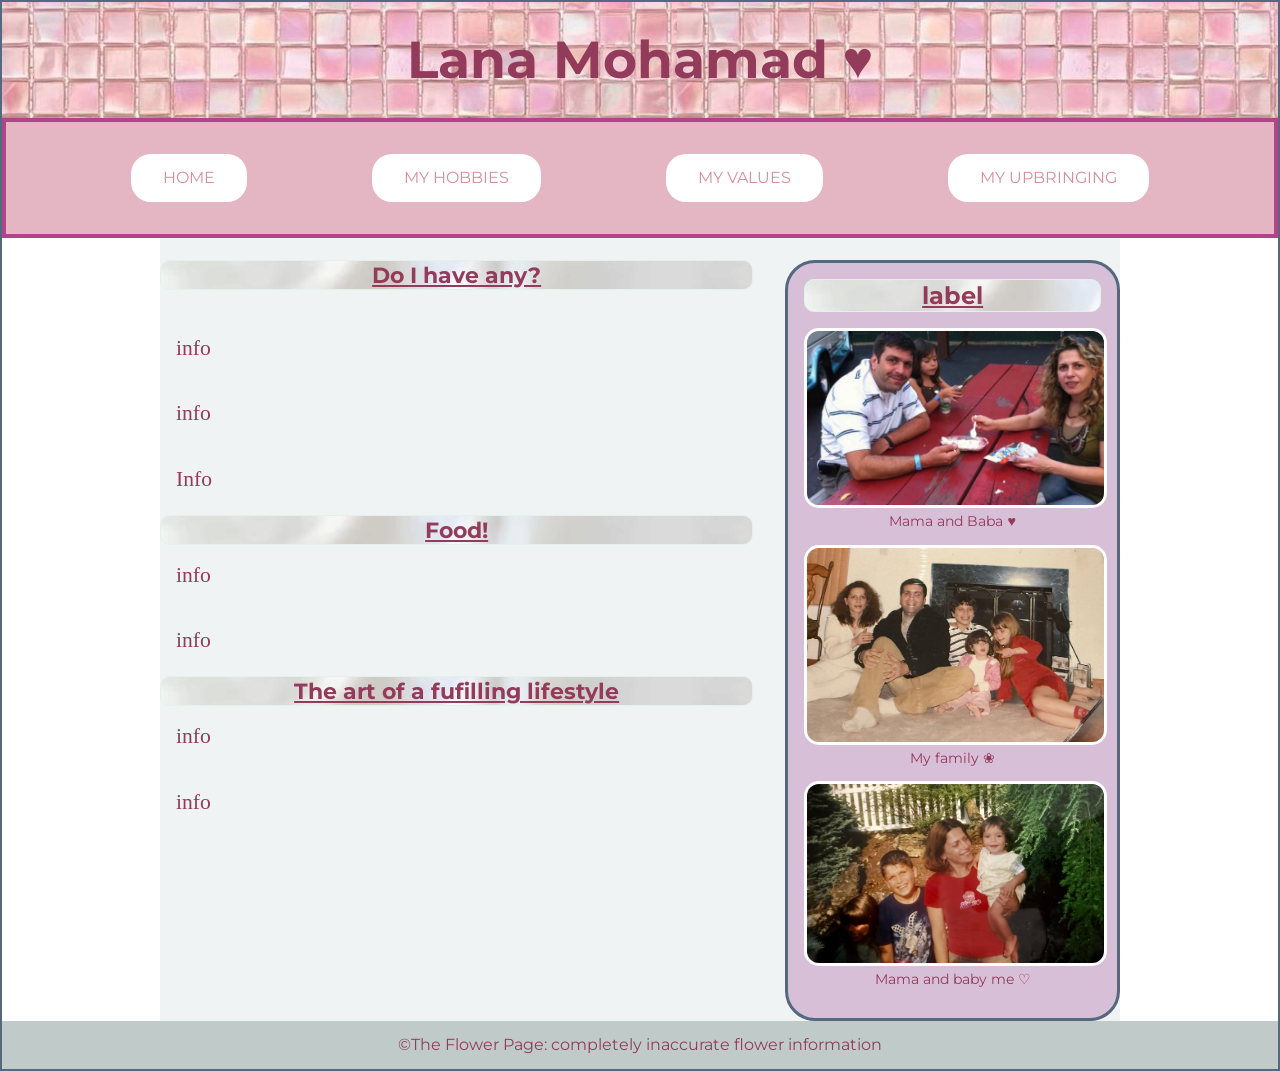
==== myhobbies.html @ 33e52f0c "pages and info for pages" ====
<!DOCTYPE html>
<html lang="en">
<head>
  <meta charset="UTF-8">
  <meta name="viewport" content="width=device-width, initial-scale=1.0">
  <title>Lana Mohamad's Homepage</title>
  <link rel="stylesheet" href="reset.css">
  <link rel="stylesheet" href="main.css">
  <link rel="preconnect" href="https://fonts.googleapis.com">
  <link rel="preconnect" href="https://fonts.gstatic.com" crossorigin>
  <link href="https://fonts.googleapis.com/css2?family=Montserrat:ital,wght@0,100..900;1,100..900&display=swap" rel="stylesheet">
  <link rel="preconnect" href="https://fonts.googleapis.com">
  <link rel="preconnect" href="https://fonts.gstatic.com" crossorigin>
  <link href="https://fonts.googleapis.com/css2?family=Chicle&family=Montserrat:ital,wght@0,100..900;1,100..900&display=swap" rel="stylesheet">
  <link rel="stylesheet" href="https://use.fontawesome.com/releases/v5.15.4/css/all.css" integrity="sha384-DyZ88mC6Up2uqS4h/KRgHuoeGwBcD4Ng9SiP4dIRy0EXTlnuz47vAwmeGwVChigm" crossorigin="anonymous" />
</head>


<body>
  <div class="wrapper">
    <header>
      <div class="name">

        <h1>
          Lana Mohamad &hearts;
        </h1>
      </div>

    </header>
    <nav>
      <ul>
        <li><a href="index.html">Home</a></li>
        <li><a href="myhobbies.html">My Hobbies</a></li>
        <li><a href="Myvalues.html">My Values</a></li>
        <li><a href="upbringing.html">My upbringing</a></li>
      </ul>
    </nav>
    <main class="two-column-page">

      <section class="left-column">
        <h2>Do I have any? </h2>
        <img src="" alt="" class="pic-right">

        <p>info</p>

        <p>info</p>

        <p>Info</p>

        <h2>Food!</h2>

        <p>info</p>

        <p>info</p>
        <h2>The art of a fufilling lifestyle</h2>

        <p>info</p>

        <p>info</p>
      </section><!-- end of the left-column -->


      <section class="right-column">
        <h2>label </h2>
        <figure>
          <img src="images/mamababa.jpg" alt="Me with my mom and dad eating ice cream when I was young.">
          <figcaption>
            Mama and Baba &hearts;
          </figcaption>
        </figure>

        <figure>
          <img src="images/IMG_5730 (1).jpg" alt="An old photo of my family and I">
          <figcaption>My family &#10048;</figcaption>
        </figure>

        <figure>
          <img src="images/babyme.jpg" alt="My mom holding me as a baby, my brother and sister on the left">
          <figcaption>Mama and baby me &#9825;</figcaption>
        </figure>
      </section><!-- end of the right-column -->

    </main>

    <footer>
      <small> &copy;The Flower Page: completely inaccurate flower information </small>
    </footer>

  </div><!-- end of the wrapper -->

</body>
</html>
---- main.css ----
body{
  background-color: #b97d7B;
  font-family: "Montserrat", sans-serif;
  color: #933b5b;
}
.contentbox {
    background-color: #ecc4c3;
    border: 2px solid #b97d7B;
    border-radius: 20px;
    padding: 2rem;
    margin: 2rem;
    max-width: 900px;
}
.two-column-page{
  display: flex;
  gap: 2rem;
  align-items: flex-start;
}

.left-column {
  flex: 2;
}

.right-column {
  flex: 1;
  background-color: thistle;
  border: 3px solid #546880;
  border-radius: 30px;
  padding: 1rem;
  text-align: center;
}

.right-column h2 {
  margin-top: 0;
  font-size: 1.5rem;
}

.right-column figure {
  margin: 1rem 0;
}

.right-column img {
  width: 100%;
  border-radius: 15px;
  border: 3px solid white;
}

.right-column figcaption {
  font-size: 0.9rem;
  line-height: 1;
}
.wrapper{
  background-color: white; border: 2px solid #546880;
  
  max-width: 900
  px;
  margin: 0 auto;
}

header{
  background-image: url(images/fullpage.jpeg);
  padding: 2em;
  display: flex;
  justify-content: center;
  align-items: center;
}

header h1{
  font-size: 325%;

font-family: 'Montserrat', 'sans-serif';
  .chicle-regular {
  font-family: "Chicle", serif;
  font-weight: 400;
  font-style: normal;
}

  

}
nav{
  background-color: #d58ea2a5;
  text-transform: uppercase;
  border: 4px solid #b04688;
}

nav ul {
  display: flex;
  justify-content: space-evenly;
  align-items: center;
  list-style-type: none;
  padding: 1rem;
  margin: 0;
  flex-wrap: nowrap;
}
nav li{
  list-style-type: none;
  padding: 1rem;
  white-space: nowrap;
}


nav a{
  color: rgb(213, 144, 155);
  text-shadow: #546880;
  text-decoration: none;
  padding: 1rem 2rem;
  background-color: #ffffff;
  border-radius: 20px;  
  padding: 1rem 2rem;
  display: inline-block;

}
nav a {
    position: relative;
    display: inline-block;
    z-index: 1;
}
nav a {
    position: relative;
    display: inline-block;
}

nav a::after {
    content: "❤";
    position: absolute;
    top: -18px;          
    left: 50%;
    transform: translateX(-50%);
    opacity: 0;
    color: palevioletred;
    font-size: 16px;
    transition: opacity 0.2s ease, top 0.2s ease;
}

nav a:hover::after {
    opacity: 1;
    top: -25px;          
}

nav a:hover {
    background-color: palevioletred;
    color: white;
    border-radius: 2rem;
}
nav a:hover::before {
  content: "❤";
    position: absolute;
    left: 50%;
    top: 50%;
    transform: translate(-50%, -50%) scale(3);
    color: pink;
    opacity: 0.3;
    z-index: -1;

  background-color: palevioletred;
  border-radius: 2rem;
  max-width: 100%;


}
main h2{
  text-decoration: underline;
  border-radius: 10px;
  border: 1px solid #e2f2e8;
  text-align: center;
  background-image: url(images/pearl.png);
  text-shadow: black;
  
}
main {
    background-color: #f0f3f3;
    background-size: cover;      
    background-repeat: no-repeat;
    background-position: center;
}
header h2{
  font-size: 200;
  color: #546880;
}

header figure{
  width: 200px;
  text-align: center;
  margin-left: 3em;
  font-size: 80%;
}

header img{
  border: 2px solid white;
  border-radius: 2em;
  margin-bottom: .5em;
}
img{
  max-width: 100%;
  height: auto;
}
main{
  width: 960px;
  margin: 0 auto;
  font-size: 135%;
  line-height: 1.3;
  padding: 1em 0 0 0;
  
  
}

p{
  padding: 1rem;
  padding-bottom: 0;
  font-family: 'Times New Roman', Times, serif;
}
footer{
  background-color: #c0cac9;
  padding: 1em;
  display: flex;
  justify-content: space-around;
  align-items: center;
  
}
.last{
  background-image: none;
  border-radius: 0%;
  border: 0;
  color: #b04688;
}
.toaster{
  display: flex;
  justify-content: center;
}
footer a{
  font-size: 160%;
  text-decoration: none;
  color: #546880;
  
}

footer a:hover {
  color: blue;
  text-shadow: 0 0 5px white;

}
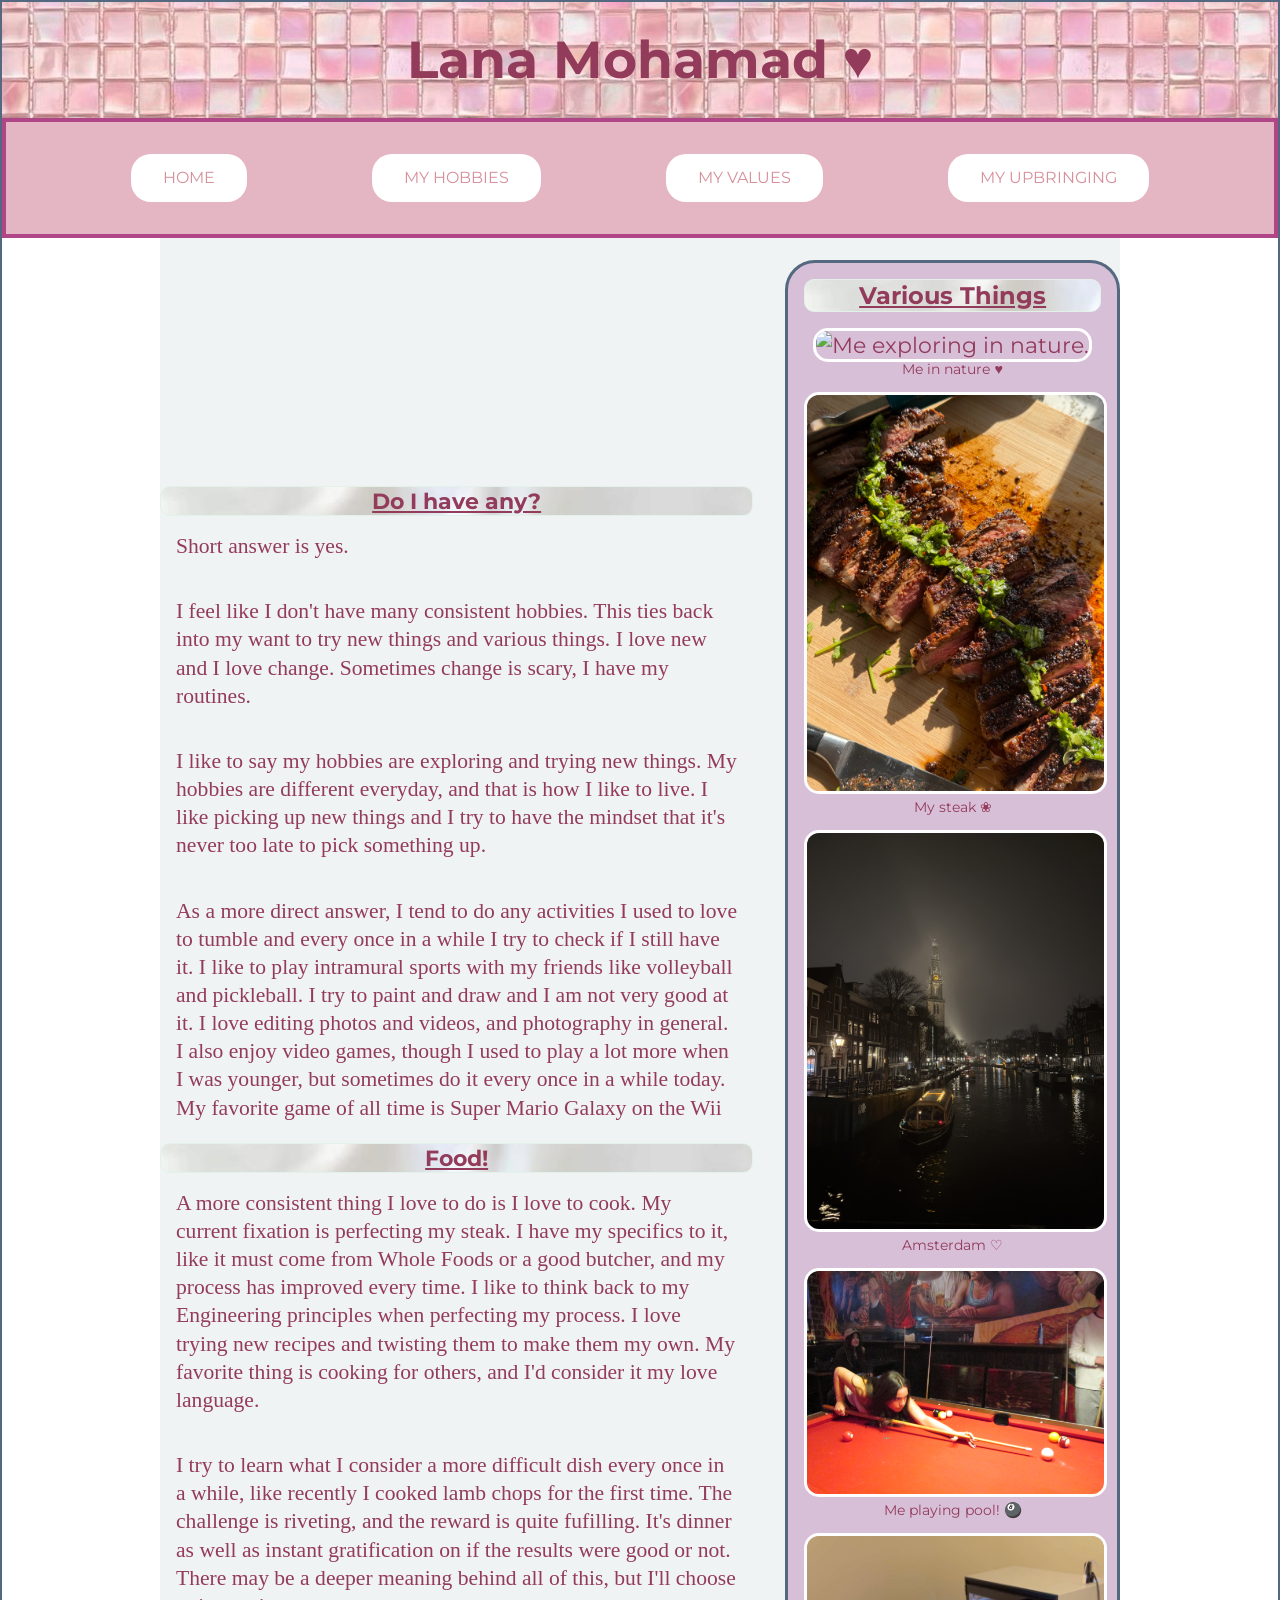
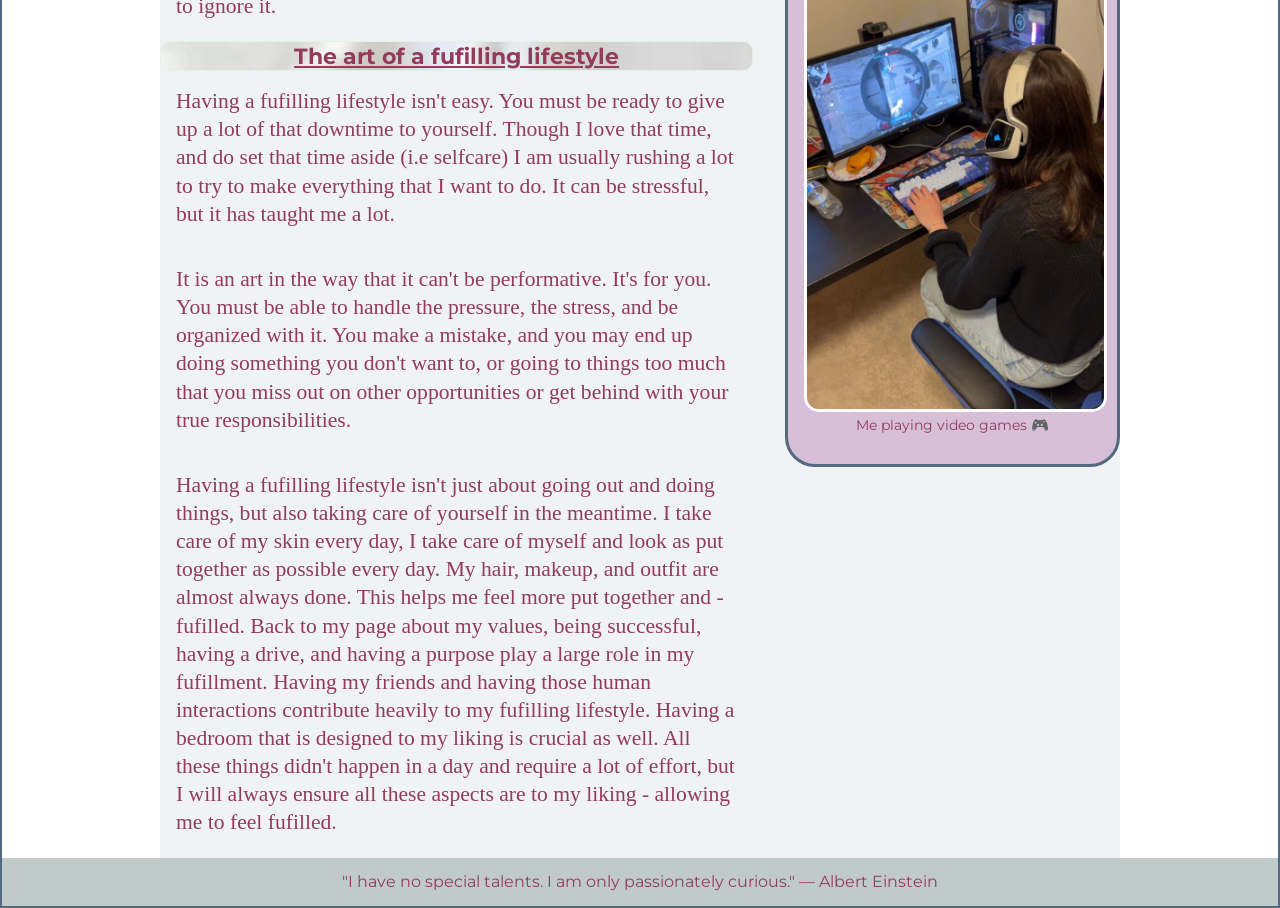
==== commit f5dfd08b: "Finished final project" ====
--- a/myhobbies.html
+++ b/myhobbies.html
@@ -38,52 +38,69 @@
     <main class="two-column-page">
 
       <section class="left-column">
+        <video autoplay muted loop playsinline>
+          <source src="images/tumbling.mp4" type="video/mp4">
+          Your browser does not support the video tag.
+        </video>
         <h2>Do I have any? </h2>
-        <img src="" alt="" class="pic-right">
 
-        <p>info</p>
 
-        <p>info</p>
 
-        <p>Info</p>
+        <p>Short answer is yes. </p>
+
+        <p>I feel like I don't have many consistent hobbies. This ties back into my want to try new things and various things. I love new and I love change. Sometimes change is scary, I have my routines. </p>
+
+        <p>I like to say my hobbies are exploring and trying new things. My hobbies are different everyday, and that is how I like to live. I like picking up new things and I try to have the mindset that it's never too late to pick something up.</p>
+        <p>As a more direct answer, I tend to do any activities I used to love to tumble and every once in a while I try to check if I still have it. I like to play intramural sports with my friends like volleyball and pickleball. I try to paint and draw and I am not very good at it. I love editing photos and videos, and photography in general. I also enjoy video games, though I used to play a lot more when I was younger, but sometimes do it every once in a while today. My favorite game of all time is Super Mario Galaxy on the Wii </p>
 
         <h2>Food!</h2>
 
-        <p>info</p>
+        <p>A more consistent thing I love to do is I love to cook. My current fixation is perfecting my steak. I have my specifics to it, like it must come from Whole Foods or a good butcher, and my process has improved every time. I like to think back to my Engineering principles when perfecting my process. I love trying new recipes and twisting them to make them my own. My favorite thing is cooking for others, and I'd consider it my love language.</p>
 
-        <p>info</p>
+        <p>I try to learn what I consider a more difficult dish every once in a while, like recently I cooked lamb chops for the first time. The challenge is riveting, and the reward is quite fufilling. It's dinner as well as instant gratification on if the results were good or not. There may be a deeper meaning behind all of this, but I'll choose to ignore it.</p>
+
         <h2>The art of a fufilling lifestyle</h2>
 
-        <p>info</p>
+        <p>Having a fufilling lifestyle isn't easy. You must be ready to give up a lot of that downtime to yourself. Though I love that time, and do set that time aside (i.e selfcare) I am usually rushing a lot to try to make everything that I want to do. It can be stressful, but it has taught me a lot.</p>
 
-        <p>info</p>
+        <p>It is an art in the way that it can't be performative. It's for you. You must be able to handle the pressure, the stress, and be organized with it. You make a mistake, and you may end up doing something you don't want to, or going to things too much that you miss out on other opportunities or get behind with your true responsibilities.</p>
+        <p>Having a fufilling lifestyle isn't just about going out and doing things, but also taking care of yourself in the meantime. I take care of my skin every day, I take care of myself and look as put together as possible every day. My hair, makeup, and outfit are almost always done. This helps me feel more put together and - fufilled. Back to my page about my values, being successful, having a drive, and having a purpose play a large role in my fufillment. Having my friends and having those human interactions contribute heavily to my fufilling lifestyle. Having a bedroom that is designed to my liking is crucial as well. All these things didn't happen in a day and require a lot of effort, but I will always ensure all these aspects are to my liking - allowing me to feel fufilled. </p>
       </section><!-- end of the left-column -->
 
 
       <section class="right-column">
-        <h2>label </h2>
+        <h2>Various Things </h2>
         <figure>
-          <img src="images/mamababa.jpg" alt="Me with my mom and dad eating ice cream when I was young.">
+          <img src="images/exploring.JPG" alt="Me exploring in nature.">
           <figcaption>
-            Mama and Baba &hearts;
+            Me in nature &hearts;
           </figcaption>
         </figure>
 
         <figure>
-          <img src="images/IMG_5730 (1).jpg" alt="An old photo of my family and I">
-          <figcaption>My family &#10048;</figcaption>
+          <img src="images/steak.jpg" alt="A steak I cooked">
+          <figcaption>My steak &#10048;</figcaption>
         </figure>
 
         <figure>
-          <img src="images/babyme.jpg" alt="My mom holding me as a baby, my brother and sister on the left">
-          <figcaption>Mama and baby me &#9825;</figcaption>
+          <img src="images/amsterdam.jpg" alt="Picture of Amsterdam from my trip">
+          <figcaption>Amsterdam &#9825;</figcaption>
+        </figure>
+
+        <figure>
+          <img src="images/pool.JPG" alt="Picture of me playing pool">
+          <figcaption>Me playing pool! &#127921;</figcaption>
+        </figure>
+        <figure>
+          <img src="images/gaming.jpg" alt="Picture of me playing games on the computer ">
+          <figcaption>Me playing video games &#127918;</figcaption>
         </figure>
       </section><!-- end of the right-column -->
 
     </main>
 
     <footer>
-      <small> &copy;The Flower Page: completely inaccurate flower information </small>
+      <small> "I have no special talents. I am only passionately curious." — Albert Einstein </small>
     </footer>
 
   </div><!-- end of the wrapper -->
--- a/main.css
+++ b/main.css
@@ -1,20 +1,49 @@
-body{
+body {
   background-color: #b97d7B;
   font-family: "Montserrat", sans-serif;
   color: #933b5b;
 }
+
 .contentbox {
-    background-color: #ecc4c3;
-    border: 2px solid #b97d7B;
-    border-radius: 20px;
-    padding: 2rem;
-    margin: 2rem;
-    max-width: 900px;
-}
-.two-column-page{
+  background-color: #ecc4c3;
+  border: 2px solid #b97d7B;
+  border-radius: 20px;
+  padding: 2rem;
+  margin: 2rem;
+  max-width: 950px;
+}
+
+.video-box {
+  display: flex;
+  justify-content: center;
+  margin: 0 0 1rem 0;
+  padding: 0;
+  border: none;
+  background: none;
+}
+
+.video-box video {
+  width: 40%;
+  height: 300px;
+  
+  border-radius: 10px;
+  object-fit: cover;
+  border-radius: 10px;
+  border: 2px solid white;
+}
+
+
+.two-column-page {
   display: flex;
   gap: 2rem;
   align-items: flex-start;
+}
+
+video {
+  width: 100%;
+  height: 220px;
+  object-fit: cover;
+  border-radius: 20px;
 }
 
 .left-column {
@@ -49,15 +78,16 @@
   font-size: 0.9rem;
   line-height: 1;
 }
-.wrapper{
-  background-color: white; border: 2px solid #546880;
-  
-  max-width: 900
-  px;
+
+.wrapper {
+  background-color: white;
+  border: 2px solid #546880;
+
+  max-width: 900 px;
   margin: 0 auto;
 }
 
-header{
+header {
   background-image: url(images/fullpage.jpeg);
   padding: 2em;
   display: flex;
@@ -65,20 +95,22 @@
   align-items: center;
 }
 
-header h1{
+header h1 {
   font-size: 325%;
 
-font-family: 'Montserrat', 'sans-serif';
+  font-family: 'Montserrat', 'sans-serif';
+
   .chicle-regular {
-  font-family: "Chicle", serif;
-  font-weight: 400;
-  font-style: normal;
-}
-
-  
-
-}
-nav{
+    font-family: "Chicle", serif;
+    font-weight: 400;
+    font-style: normal;
+  }
+
+
+
+}
+
+nav {
   background-color: #d58ea2a5;
   text-transform: uppercase;
   border: 4px solid #b04688;
@@ -93,65 +125,69 @@
   margin: 0;
   flex-wrap: nowrap;
 }
-nav li{
+
+nav li {
   list-style-type: none;
   padding: 1rem;
   white-space: nowrap;
 }
 
 
-nav a{
+nav a {
   color: rgb(213, 144, 155);
   text-shadow: #546880;
   text-decoration: none;
   padding: 1rem 2rem;
   background-color: #ffffff;
-  border-radius: 20px;  
+  border-radius: 20px;
   padding: 1rem 2rem;
   display: inline-block;
 
 }
+
 nav a {
-    position: relative;
-    display: inline-block;
-    z-index: 1;
-}
+  position: relative;
+  display: inline-block;
+  z-index: 1;
+}
+
 nav a {
-    position: relative;
-    display: inline-block;
+  position: relative;
+  display: inline-block;
 }
 
 nav a::after {
-    content: "❤";
-    position: absolute;
-    top: -18px;          
-    left: 50%;
-    transform: translateX(-50%);
-    opacity: 0;
-    color: palevioletred;
-    font-size: 16px;
-    transition: opacity 0.2s ease, top 0.2s ease;
+  content: "❤";
+  position: absolute;
+  top: -18px;
+  left: 50%;
+  transform: translateX(-50%);
+  opacity: 0;
+  color: palevioletred;
+  font-size: 16px;
+  transition: opacity 0.2s ease, top 0.2s ease;
 }
 
 nav a:hover::after {
-    opacity: 1;
-    top: -25px;          
+  opacity: 1;
+  top: -25px;
 }
 
 nav a:hover {
-    background-color: palevioletred;
-    color: white;
-    border-radius: 2rem;
-}
+  background-color: palevioletred;
+  color: white;
+  border-radius: 2rem;
+}
+
 nav a:hover::before {
   content: "❤";
-    position: absolute;
-    left: 50%;
-    top: 50%;
-    transform: translate(-50%, -50%) scale(3);
-    color: pink;
-    opacity: 0.3;
-    z-index: -1;
+  position: absolute;
+  left: 50%;
+  top: 50%;
+  transform: translate(-50%, -50%) scale(3);
+  color: pink;
+  opacity: 0.3;
+  z-index: -1;
 
   background-color: palevioletred;
   border-radius: 2rem;
@@ -159,80 +195,90 @@
 
 
 }
-main h2{
+
+main h2 {
   text-decoration: underline;
   border-radius: 10px;
   border: 1px solid #e2f2e8;
   text-align: center;
   background-image: url(images/pearl.png);
   text-shadow: black;
-  
-}
+
+}
+
 main {
-    background-color: #f0f3f3;
-    background-size: cover;      
-    background-repeat: no-repeat;
-    background-position: center;
-}
-header h2{
+
+  background-color: #f0f3f3;
+  background-size: cover;
+  background-repeat: no-repeat;
+  background-position: center;
+}
+
+header h2 {
   font-size: 200;
   color: #546880;
 }
 
-header figure{
+header figure {
   width: 200px;
   text-align: center;
   margin-left: 3em;
   font-size: 80%;
 }
 
-header img{
+header img {
   border: 2px solid white;
   border-radius: 2em;
   margin-bottom: .5em;
 }
-img{
+
+img {
   max-width: 100%;
   height: auto;
 }
-main{
+
+main {
   width: 960px;
   margin: 0 auto;
   font-size: 135%;
   line-height: 1.3;
   padding: 1em 0 0 0;
-  
-  
-}
-
-p{
+
+
+}
+
+p {
   padding: 1rem;
   padding-bottom: 0;
   font-family: 'Times New Roman', Times, serif;
 }
-footer{
+
+footer {
   background-color: #c0cac9;
   padding: 1em;
   display: flex;
   justify-content: space-around;
   align-items: center;
-  
-}
-.last{
+
+}
+
+.last {
   background-image: none;
   border-radius: 0%;
   border: 0;
   color: #b04688;
 }
-.toaster{
+
+.toaster {
   display: flex;
   justify-content: center;
 }
-footer a{
+
+footer a {
   font-size: 160%;
   text-decoration: none;
   color: #546880;
-  
+
 }
 
 footer a:hover {
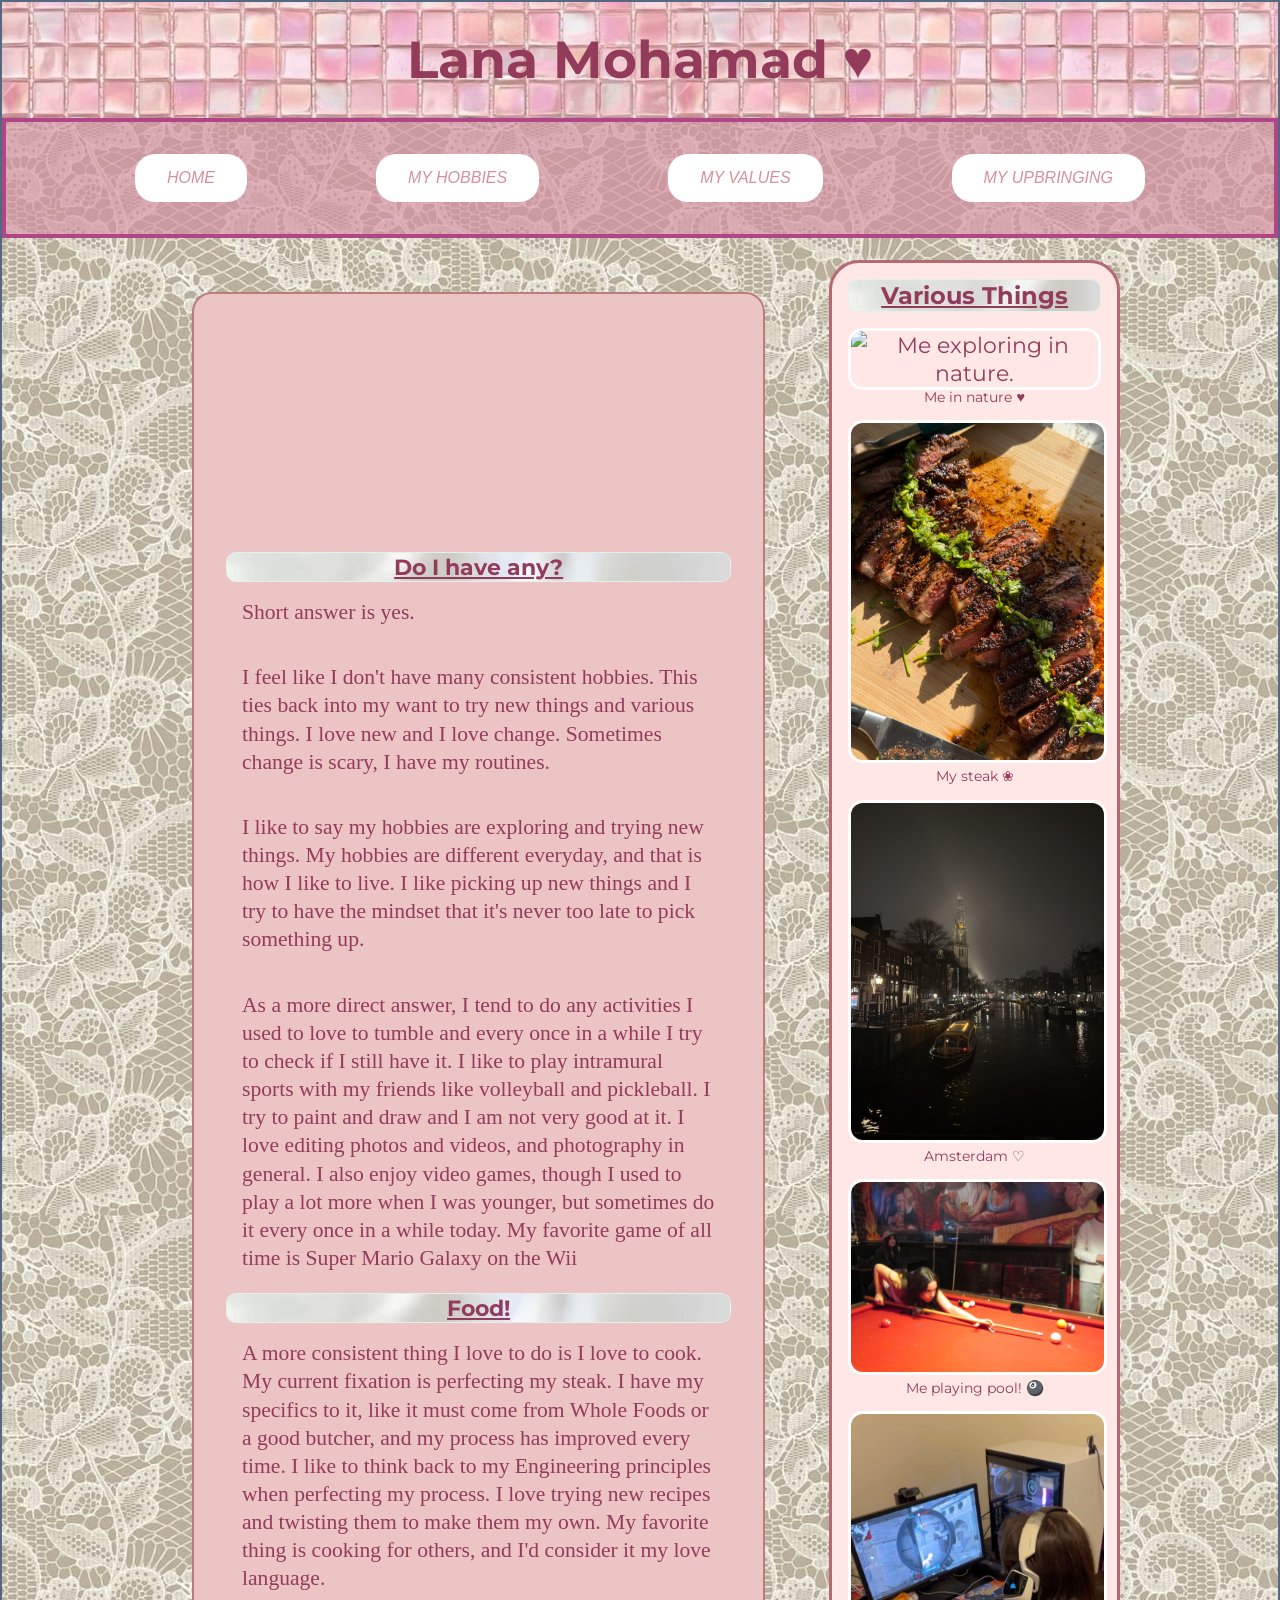
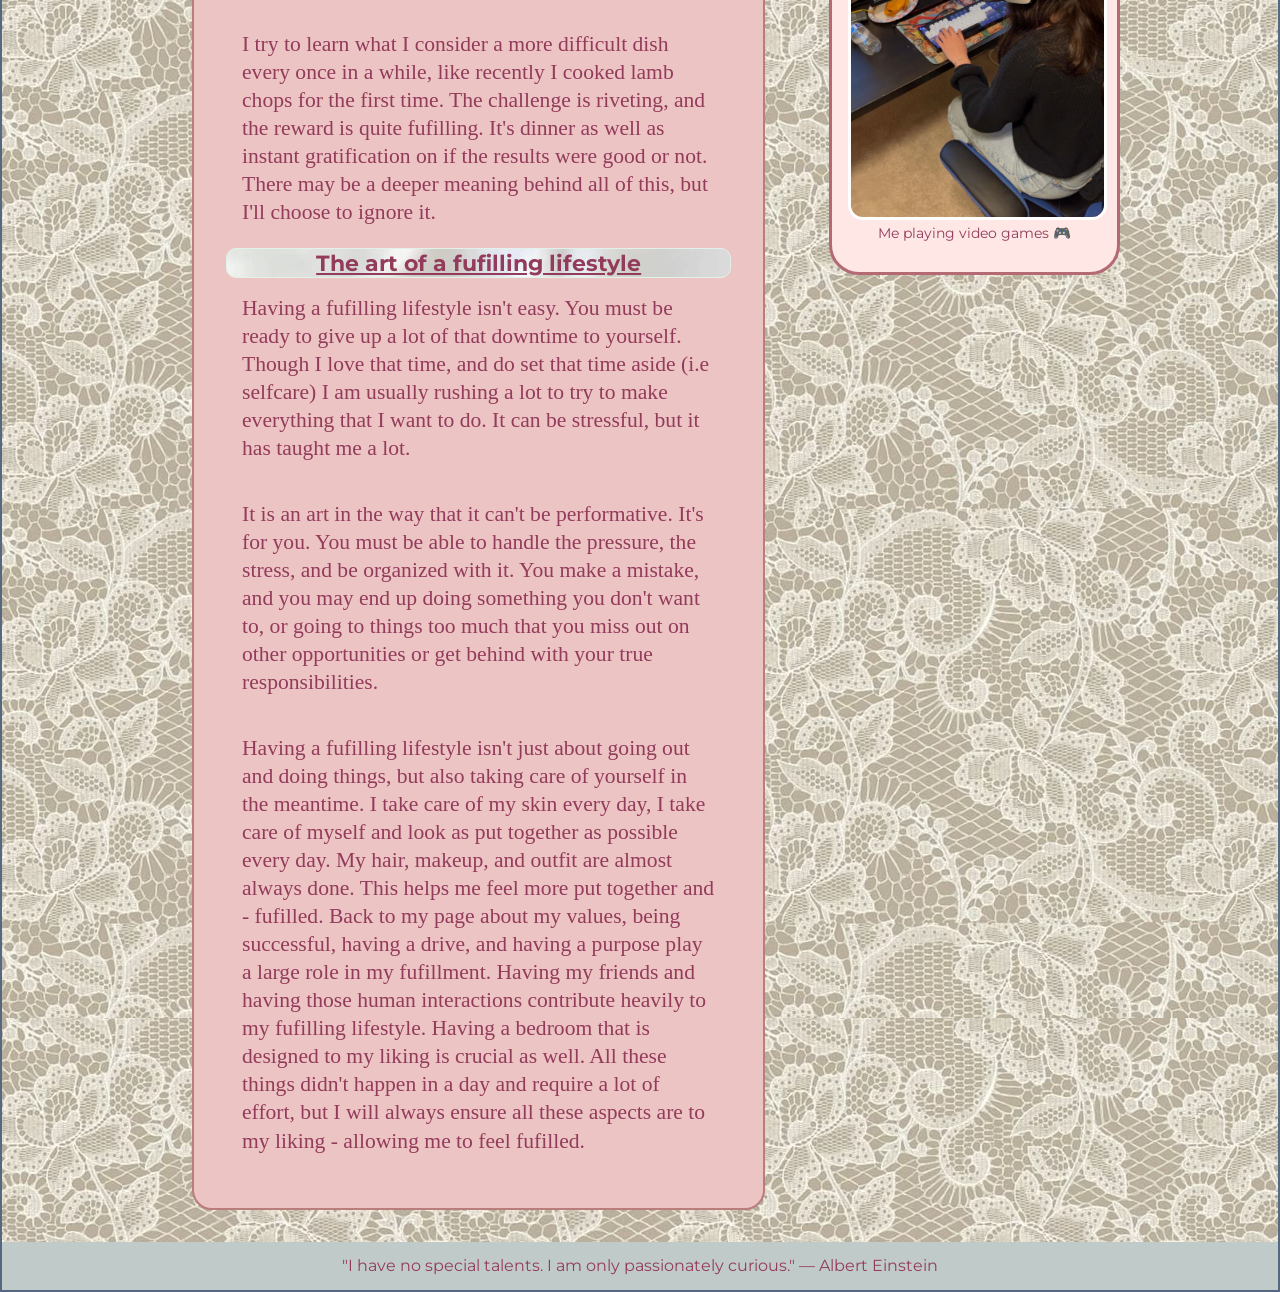
==== commit 560b9d5c: "added new background" ====
--- a/myhobbies.html
+++ b/myhobbies.html
@@ -37,7 +37,7 @@
     </nav>
     <main class="two-column-page">
 
-      <section class="left-column">
+      <section class="left-column contentbox">
         <video autoplay muted loop playsinline>
           <source src="images/tumbling.mp4" type="video/mp4">
           Your browser does not support the video tag.
--- a/main.css
+++ b/main.css
@@ -20,6 +20,20 @@
   padding: 0;
   border: none;
   background: none;
+}
+a {
+  color: #e1415e;      
+  text-decoration: underline;
+  font-style: italic ;
+  
+}
+
+a:visited {
+  color: #8d3b6b;      
+}
+
+a:hover {
+  color: #f0739b70;      
 }
 
 .video-box video {
@@ -52,8 +66,8 @@
 
 .right-column {
   flex: 1;
-  background-color: thistle;
-  border: 3px solid #546880;
+  background-color: #ffe7E6;
+  border: 3px solid #B46A72;
   border-radius: 30px;
   padding: 1rem;
   text-align: center;
@@ -80,7 +94,7 @@
 }
 
 .wrapper {
-  background-color: white;
+  background-image: url(images/laceback.jpeg);
   border: 2px solid #546880;
 
   max-width: 900 px;
@@ -208,7 +222,7 @@
 
 main {
 
-  background-color: #f0f3f3;
+
   background-size: cover;
   background-repeat: no-repeat;
   background-position: center;
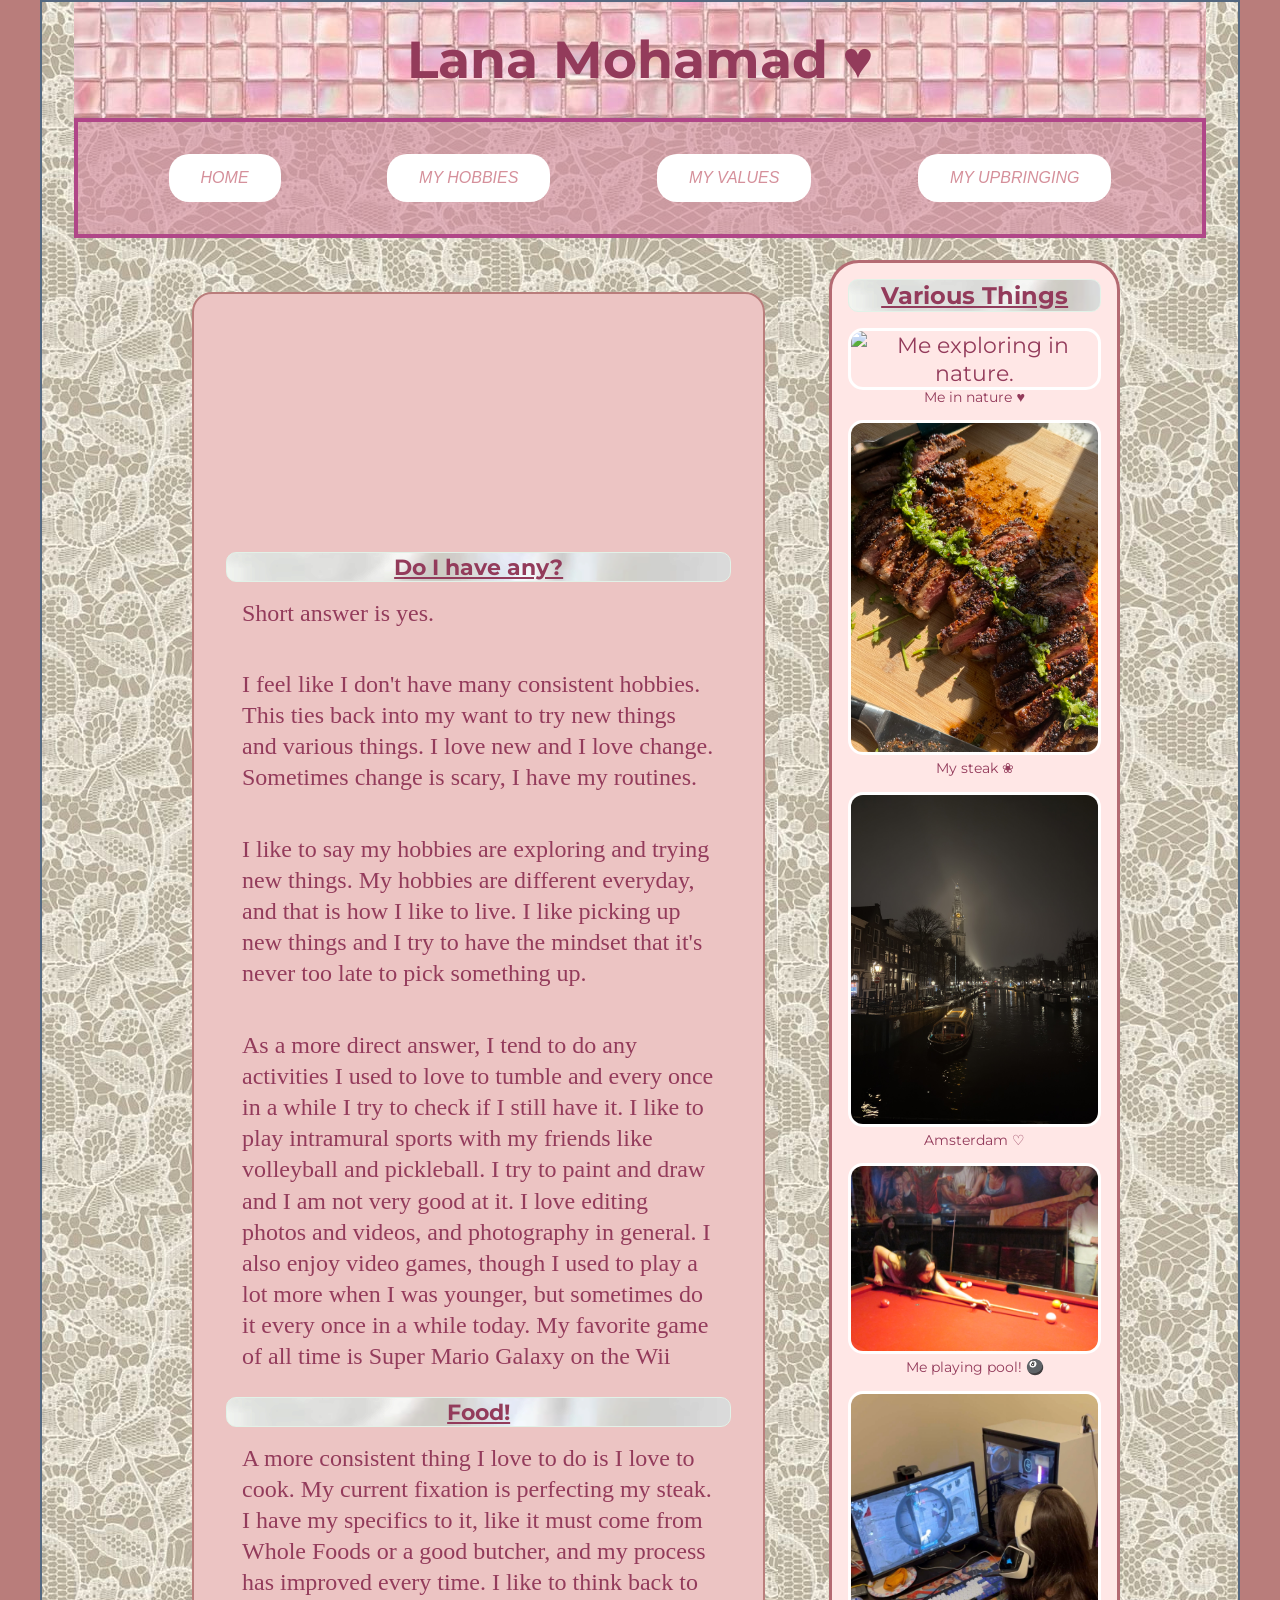
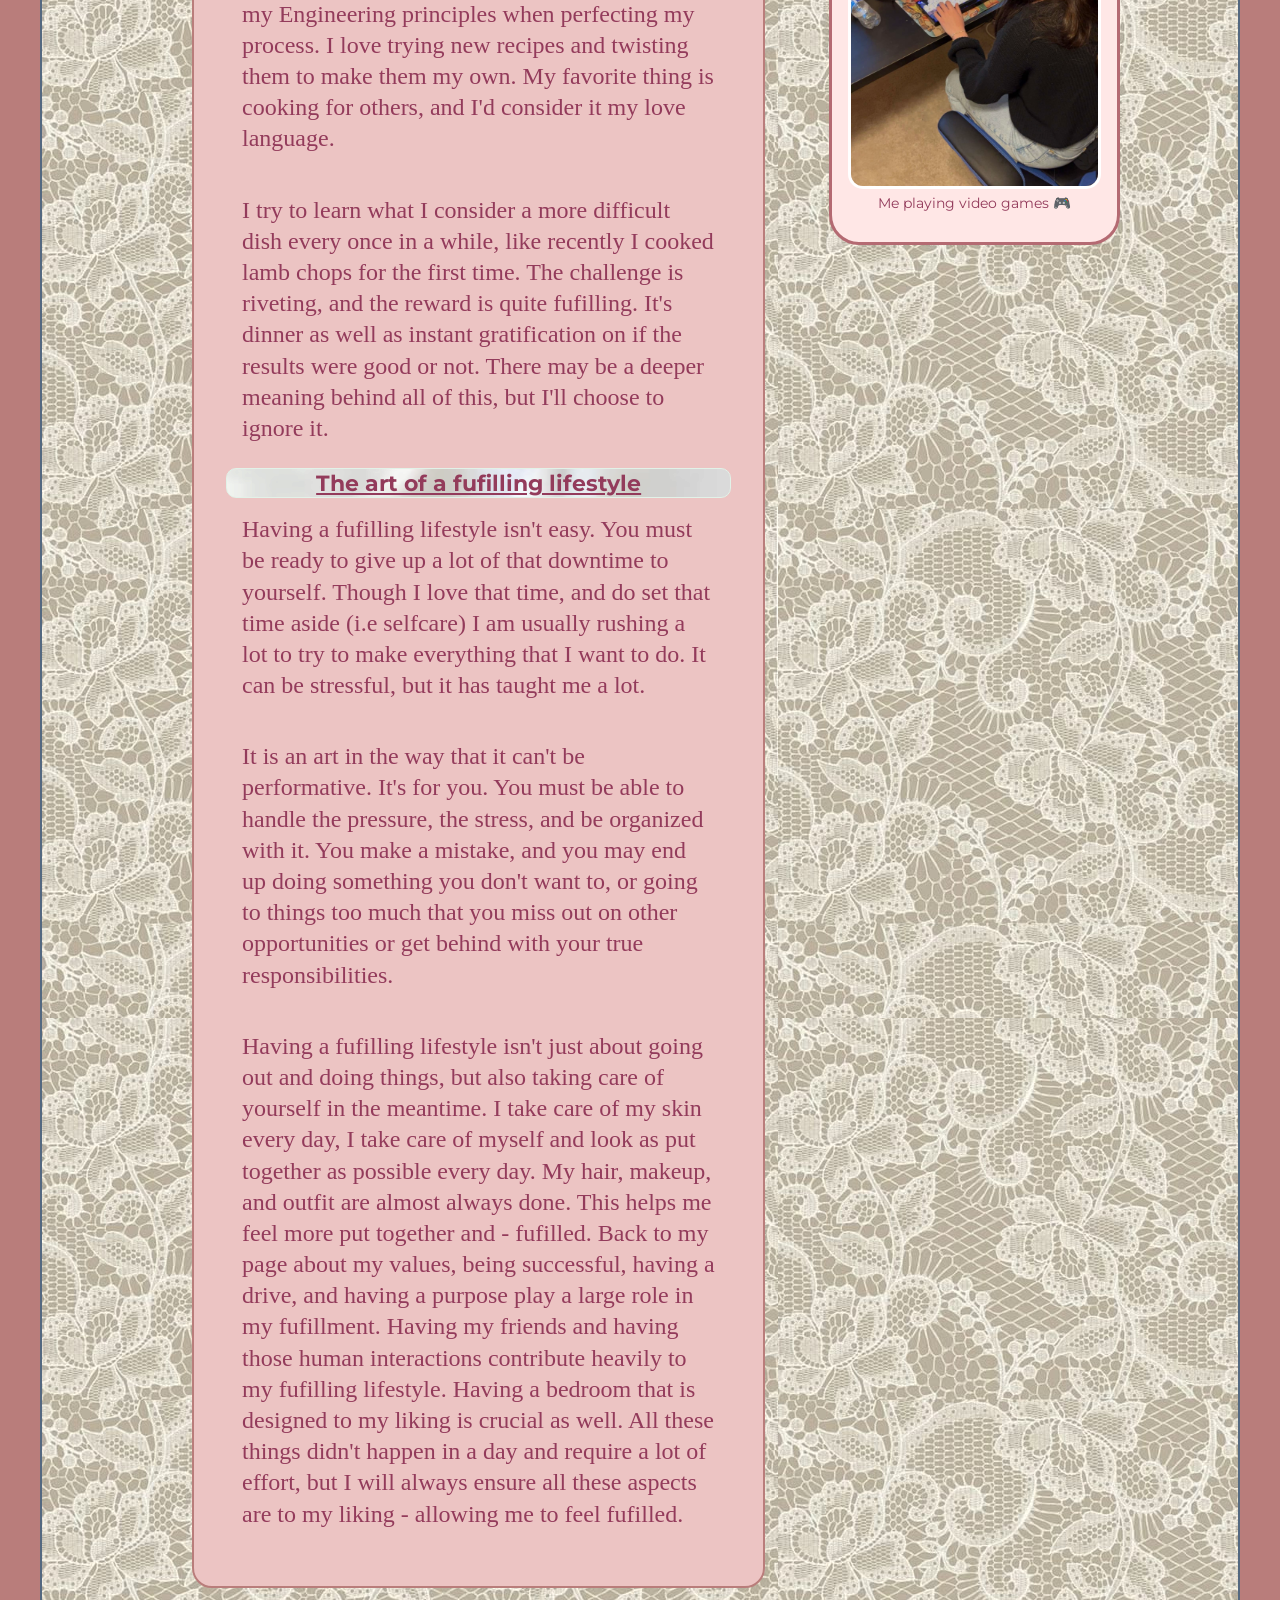
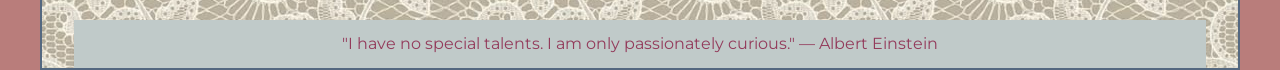
==== commit d75b9b77: "made mobile friendly" ====
--- a/myhobbies.html
+++ b/myhobbies.html
@@ -15,6 +15,7 @@
   <link rel="stylesheet" href="https://use.fontawesome.com/releases/v5.15.4/css/all.css" integrity="sha384-DyZ88mC6Up2uqS4h/KRgHuoeGwBcD4Ng9SiP4dIRy0EXTlnuz47vAwmeGwVChigm" crossorigin="anonymous" />
 </head>
 
+<meta name="viewport" content="width=device-width, initial-scale=1.0">
 
 <body>
   <div class="wrapper">
--- a/main.css
+++ b/main.css
@@ -11,6 +11,58 @@
   padding: 2rem;
   margin: 2rem;
   max-width: 950px;
+}
+* {
+  box-sizing: border-box;
+}
+
+
+
+img,
+video {
+  max-width: 100%;
+  height: auto;
+}
+.wrapper {
+  max-width: 1200px;
+  margin: 0 auto;
+  padding: 0 2rem;
+}
+
+
+@media (max-width: 768px) {
+  main {
+    flex-direction: column;
+  }
+
+  .right-column {
+    width: 100%;
+  }
+}
+nav ul {
+  display: flex;
+  justify-content: space-evenly;
+  flex-wrap: wrap;
+  gap: 1rem;
+}
+
+nav a {
+  display: inline-block;
+  padding: 1rem 2rem;
+}
+
+@media (max-width: 600px) {
+  nav a {
+    padding: 0.75rem 1rem;
+    font-size: 0.9rem;
+  }
+}
+h1 {
+  font-size: clamp(2rem, 6vw, 4rem);
+}
+
+p {
+  font-size: clamp(1rem, 2.5vw, 1.5rem);
 }
 
 .video-box {
@@ -288,15 +340,4 @@
   justify-content: center;
 }
 
-footer a {
-  font-size: 160%;
-  text-decoration: none;
-  color: #546880;
-
-}
-
-footer a:hover {
-  color: blue;
-  text-shadow: 0 0 5px white;
-
-}
+
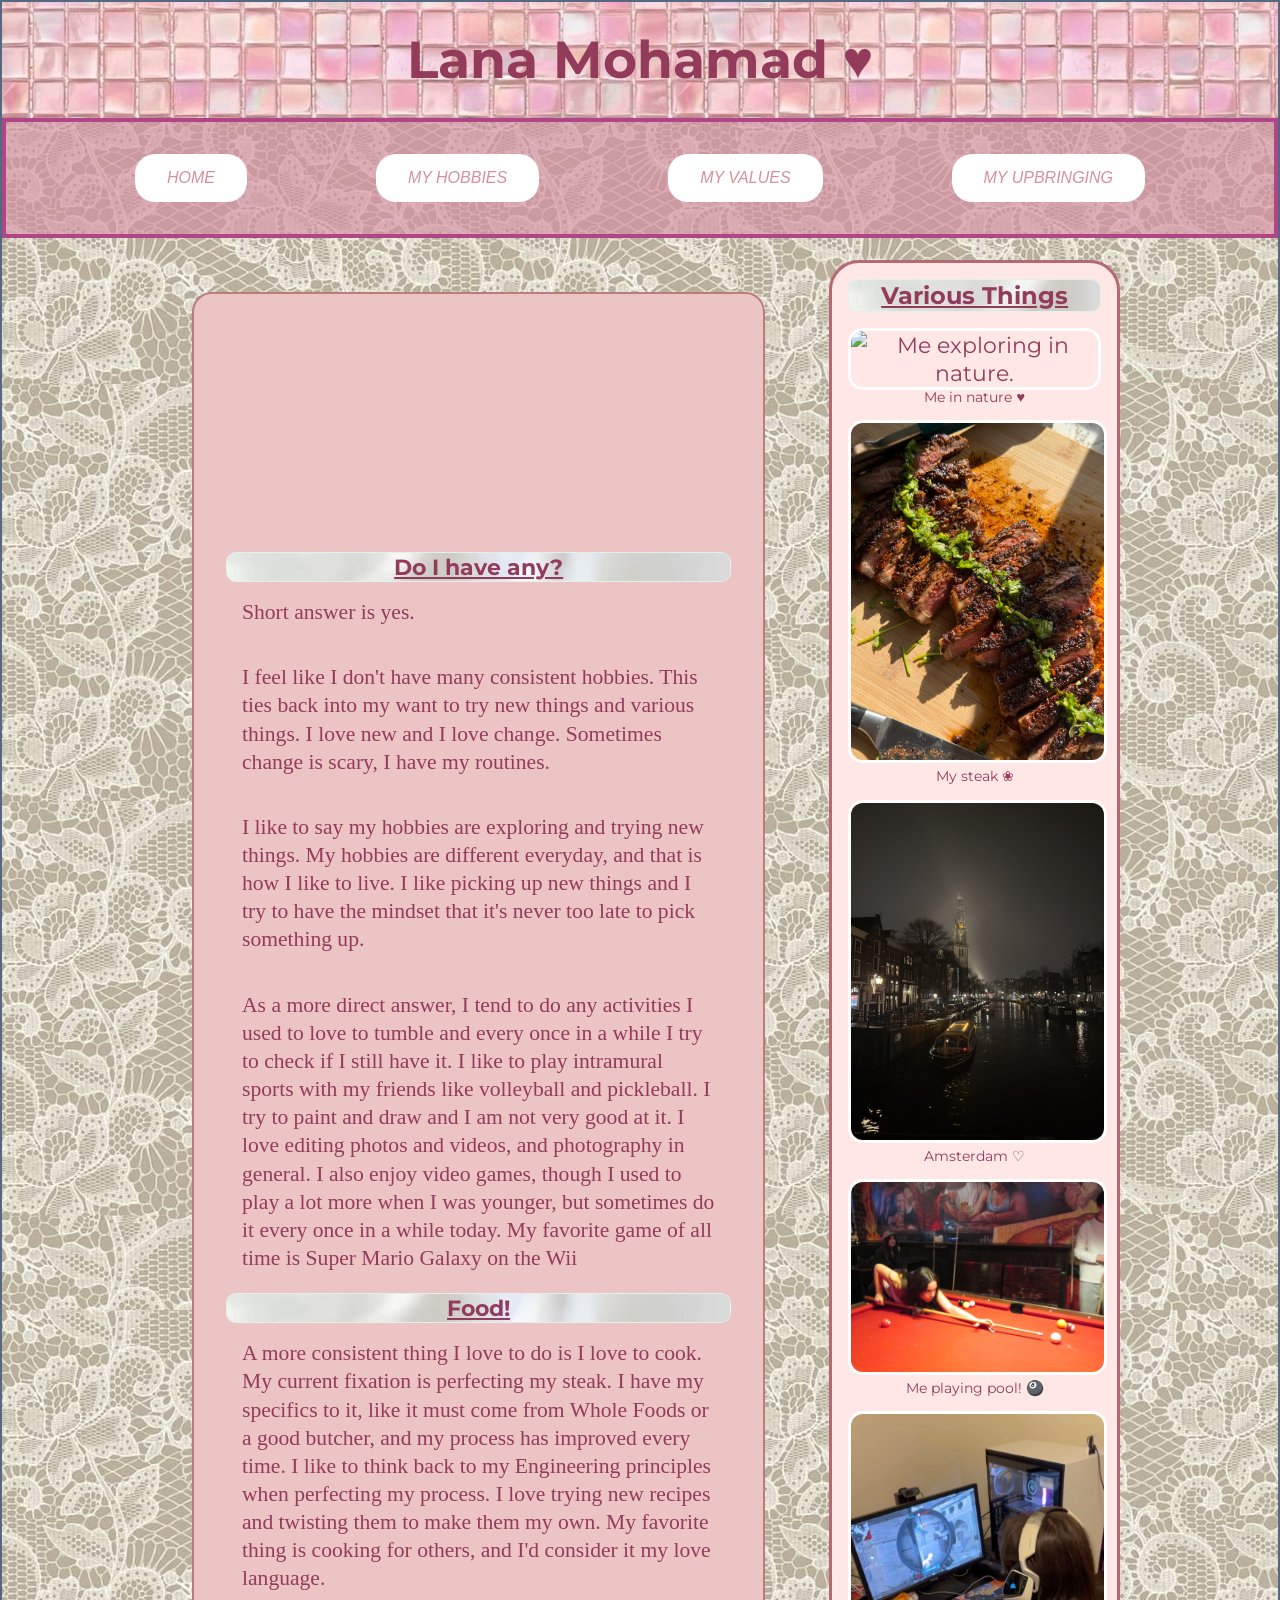
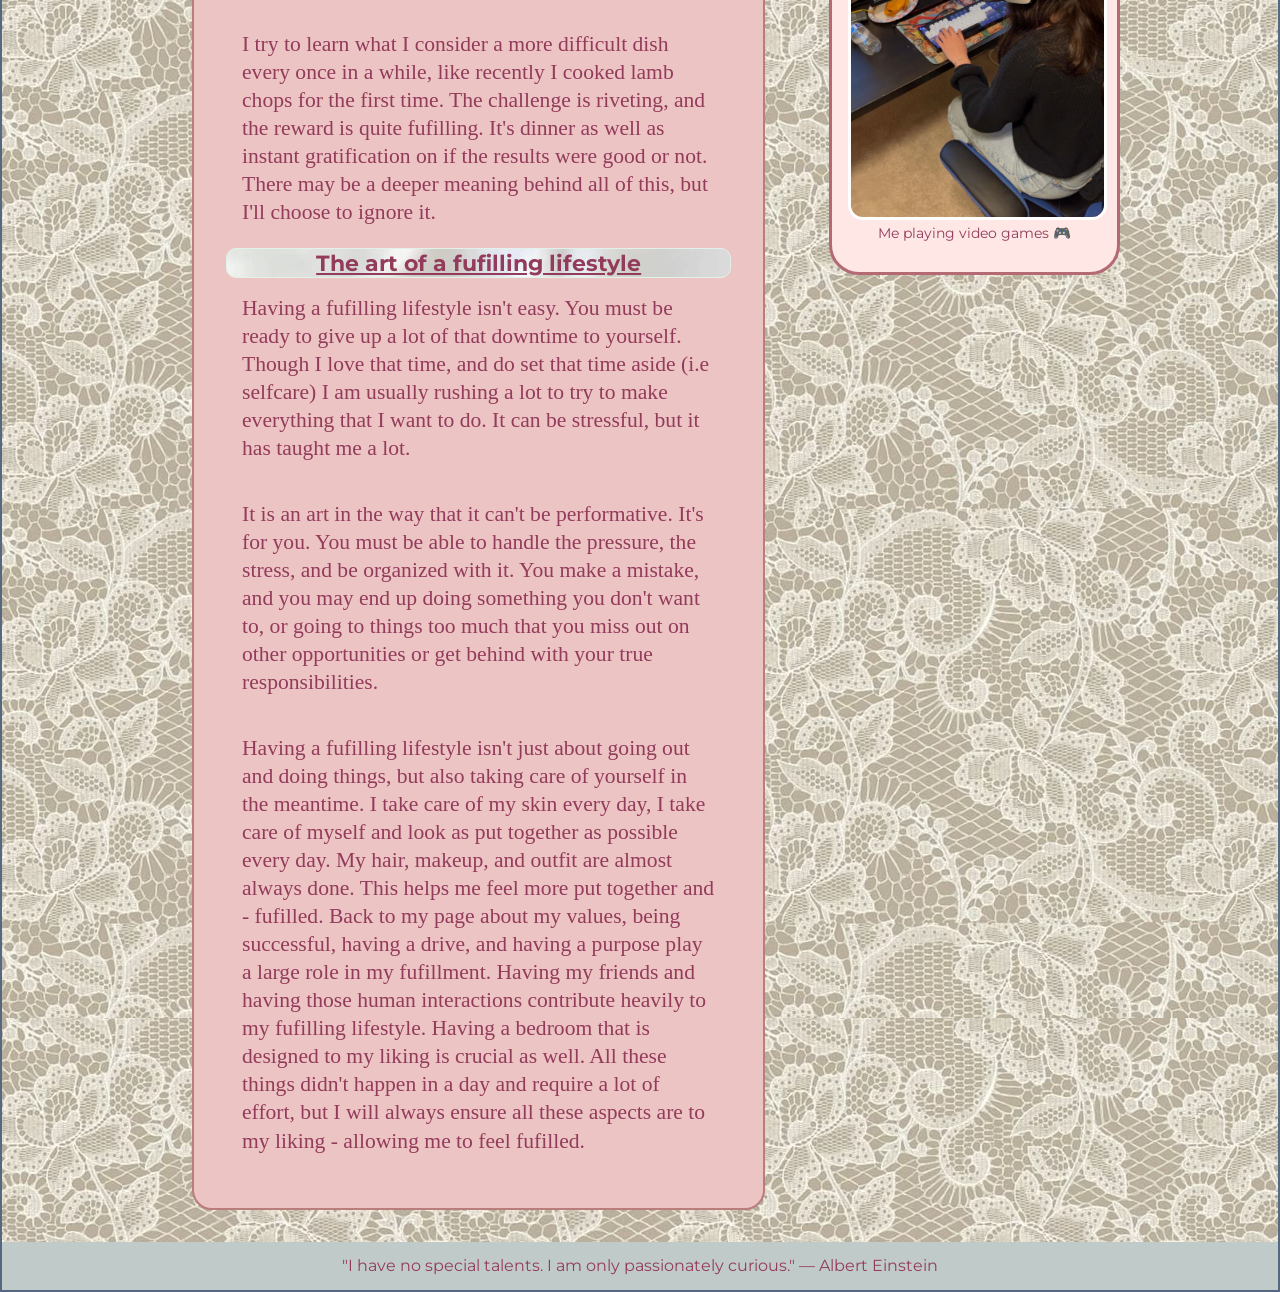
==== commit 0e21782e: "removed to make more mobile friendly" ====
--- a/myhobbies.html
+++ b/myhobbies.html
@@ -15,7 +15,6 @@
   <link rel="stylesheet" href="https://use.fontawesome.com/releases/v5.15.4/css/all.css" integrity="sha384-DyZ88mC6Up2uqS4h/KRgHuoeGwBcD4Ng9SiP4dIRy0EXTlnuz47vAwmeGwVChigm" crossorigin="anonymous" />
 </head>
 
-<meta name="viewport" content="width=device-width, initial-scale=1.0">
 
 <body>
   <div class="wrapper">
--- a/main.css
+++ b/main.css
@@ -12,58 +12,14 @@
   margin: 2rem;
   max-width: 950px;
 }
-* {
-  box-sizing: border-box;
-}
-
-
-
-img,
-video {
-  max-width: 100%;
-  height: auto;
-}
-.wrapper {
-  max-width: 1200px;
-  margin: 0 auto;
-  padding: 0 2rem;
-}
-
-
-@media (max-width: 768px) {
-  main {
-    flex-direction: column;
-  }
+
+
+
 
   .right-column {
     width: 100%;
   }
-}
-nav ul {
-  display: flex;
-  justify-content: space-evenly;
-  flex-wrap: wrap;
-  gap: 1rem;
-}
-
-nav a {
-  display: inline-block;
-  padding: 1rem 2rem;
-}
-
-@media (max-width: 600px) {
-  nav a {
-    padding: 0.75rem 1rem;
-    font-size: 0.9rem;
-  }
-}
-h1 {
-  font-size: clamp(2rem, 6vw, 4rem);
-}
-
-p {
-  font-size: clamp(1rem, 2.5vw, 1.5rem);
-}
+
 
 .video-box {
   display: flex;
